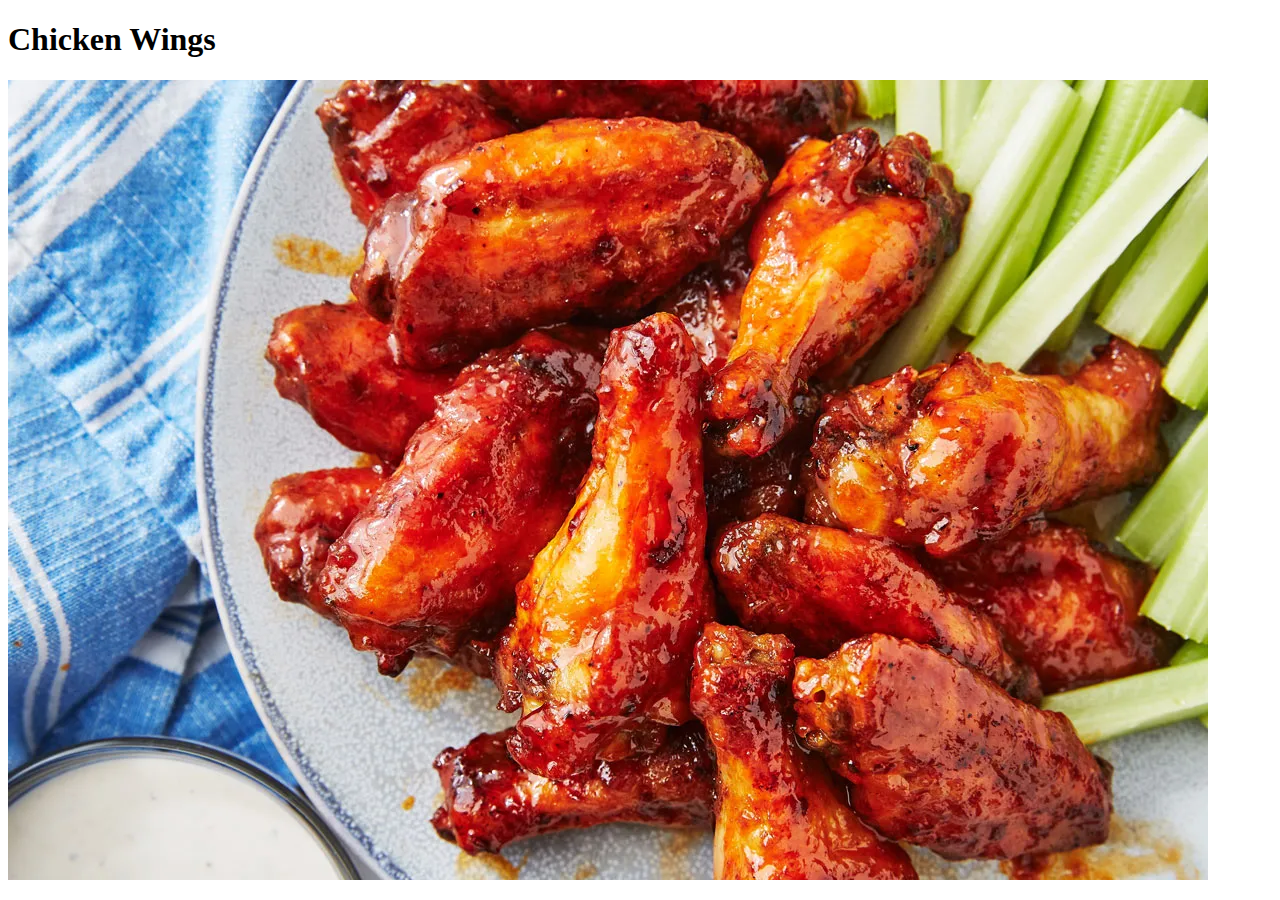
==== recipes/chicken-wings.html @ b7c138de "added header and image to chicken wings page" ====
<!DOCTYPE html>
<html lang="en">
<head>
    <meta charset="UTF-8">
    <meta http-equiv="X-UA-Compatible" content="IE=edge">
    <meta name="viewport" content="width=device-width, initial-scale=1.0">
    <title>Chicken Wings</title>
</head>
<body>
    <h1>Chicken Wings</h1>
    <img src="../images/chicken-wings.webp" alt="Chicken Wings">
</body>
</html>
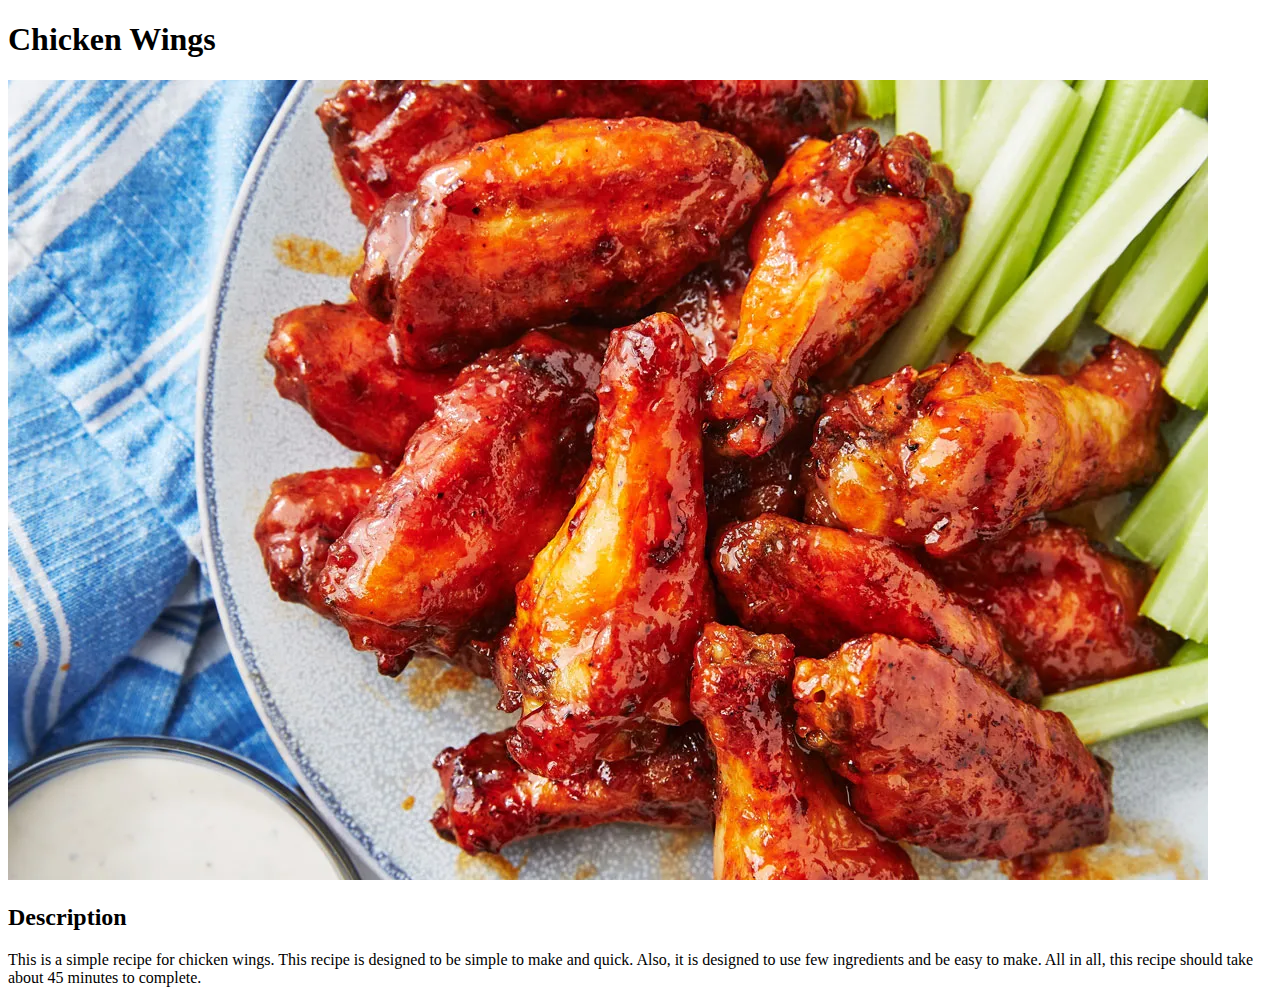
==== commit fdd78135: "added description to chicken wings page" ====
--- a/recipes/chicken-wings.html
+++ b/recipes/chicken-wings.html
@@ -9,5 +9,9 @@
 <body>
     <h1>Chicken Wings</h1>
     <img src="../images/chicken-wings.webp" alt="Chicken Wings">
+    <h2>Description</h2>
+    <p>This is a simple recipe for chicken wings. This recipe is designed to be simple to make
+     and quick. Also, it is designed to use few ingredients and be easy to make. All in all,
+     this recipe should take about 45 minutes to complete.</p>
 </body>
 </html>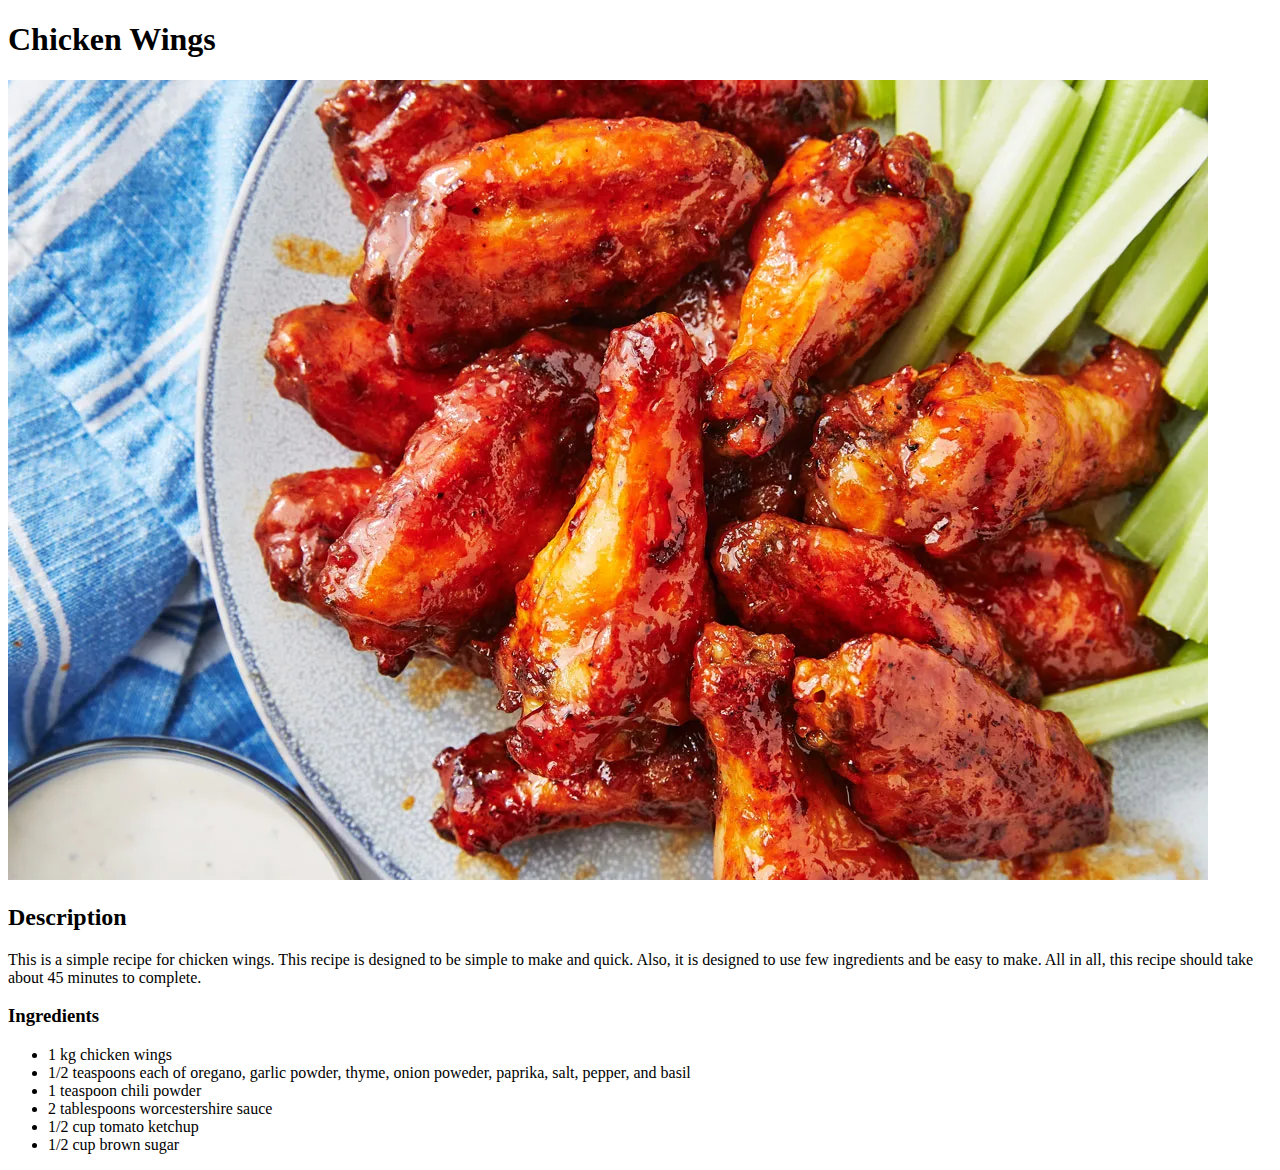
==== commit 63bbaac9: "added ingrendients list to chicken wings page" ====
--- a/recipes/chicken-wings.html
+++ b/recipes/chicken-wings.html
@@ -13,5 +13,14 @@
     <p>This is a simple recipe for chicken wings. This recipe is designed to be simple to make
      and quick. Also, it is designed to use few ingredients and be easy to make. All in all,
      this recipe should take about 45 minutes to complete.</p>
+    <h3>Ingredients</h3>
+    <ul>
+        <li>1 kg chicken wings</li>
+        <li>1/2 teaspoons each of oregano, garlic powder, thyme, onion poweder, paprika, salt, pepper, and basil</li>
+        <li>1 teaspoon chili powder</li>
+        <li>2 tablespoons worcestershire sauce</li>
+        <li> 1/2 cup tomato ketchup</li>
+        <li>1/2 cup brown sugar</li>
+    </ul>
 </body>
 </html>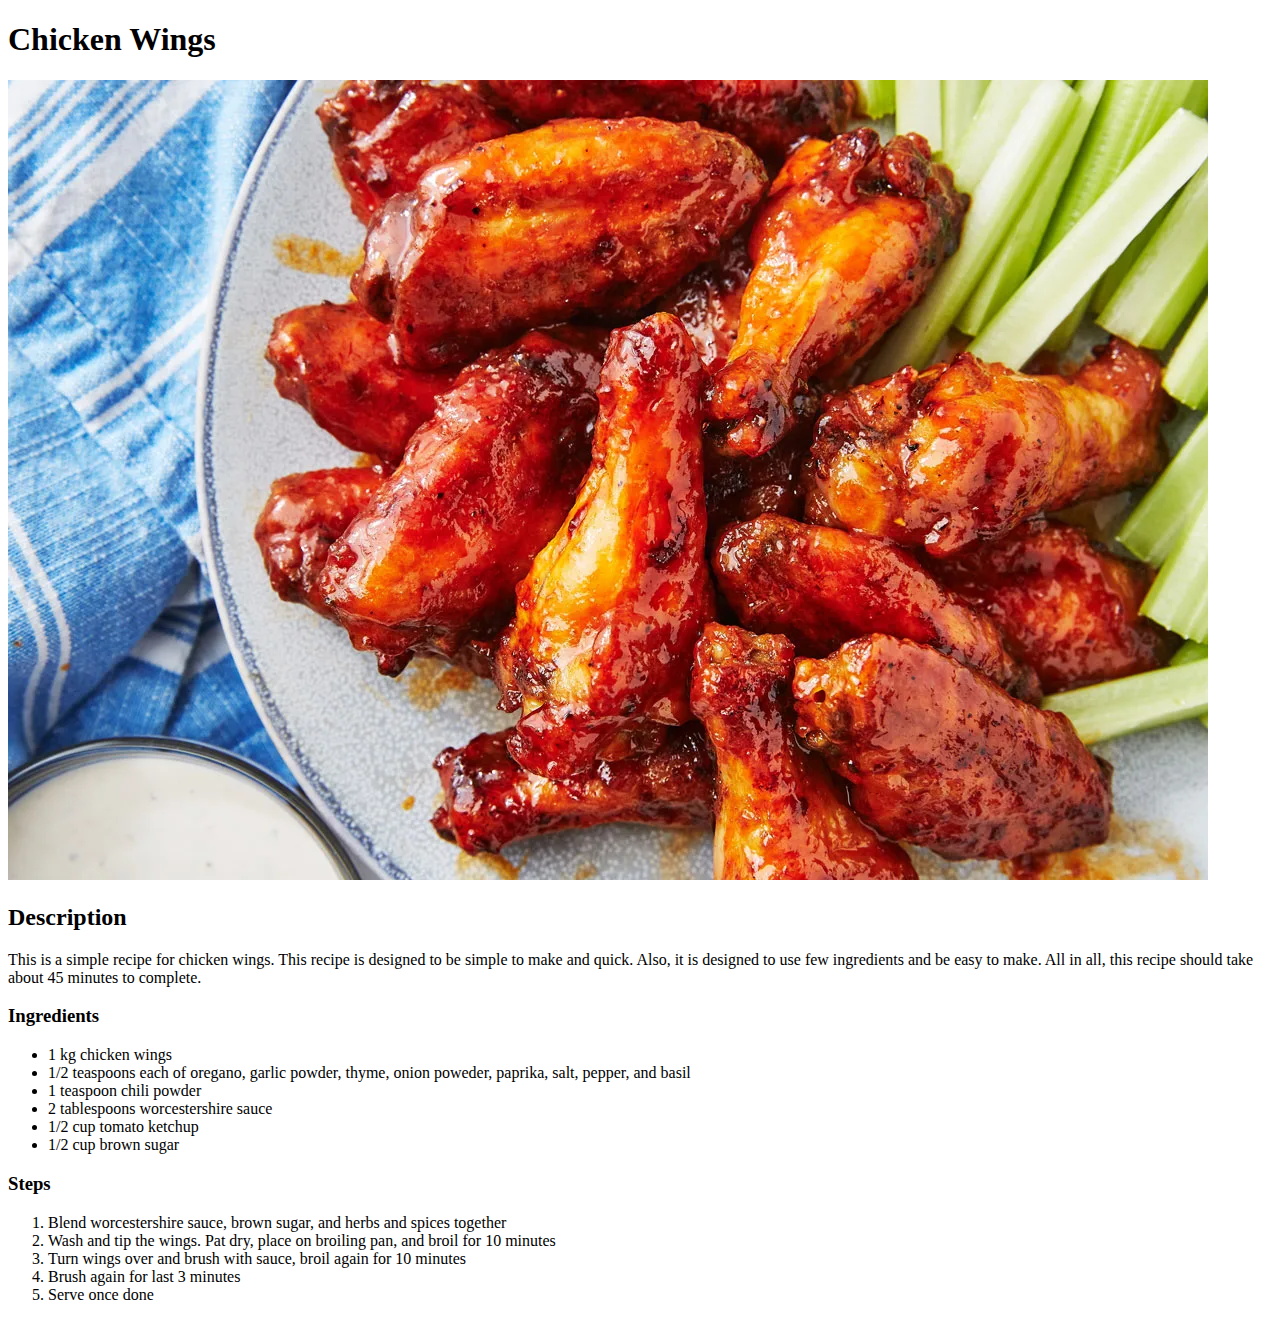
==== commit 58f85a35: "added steps section to chicken wings page" ====
--- a/recipes/chicken-wings.html
+++ b/recipes/chicken-wings.html
@@ -22,5 +22,13 @@
         <li> 1/2 cup tomato ketchup</li>
         <li>1/2 cup brown sugar</li>
     </ul>
+    <h3>Steps</h3>
+    <ol>
+        <li>Blend worcestershire sauce, brown sugar, and herbs and spices together</li>
+        <li>Wash and tip the wings. Pat dry, place on broiling pan, and broil for 10 minutes</li>
+        <li>Turn wings over and brush with sauce, broil again for 10 minutes</li>
+        <li>Brush again for last 3 minutes</li>
+        <li>Serve once done</li>
+    </ol>
 </body>
 </html>